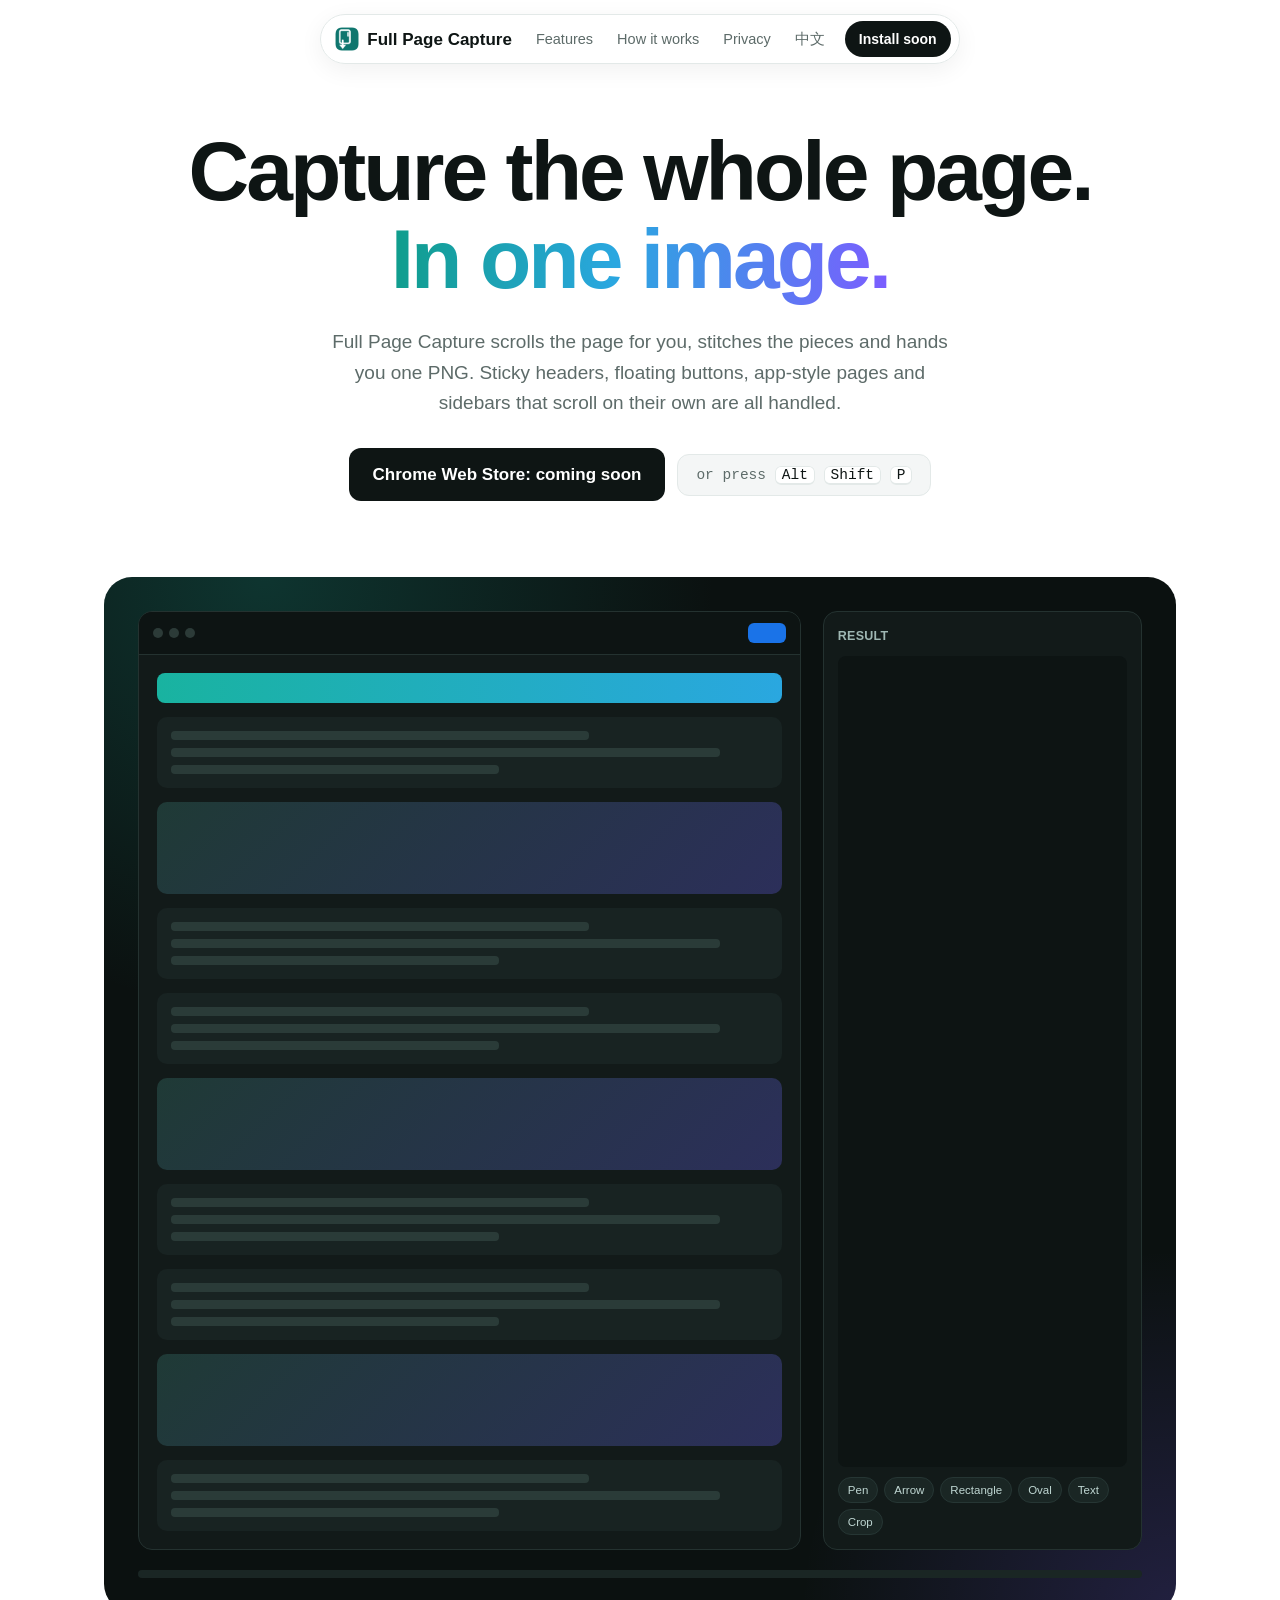
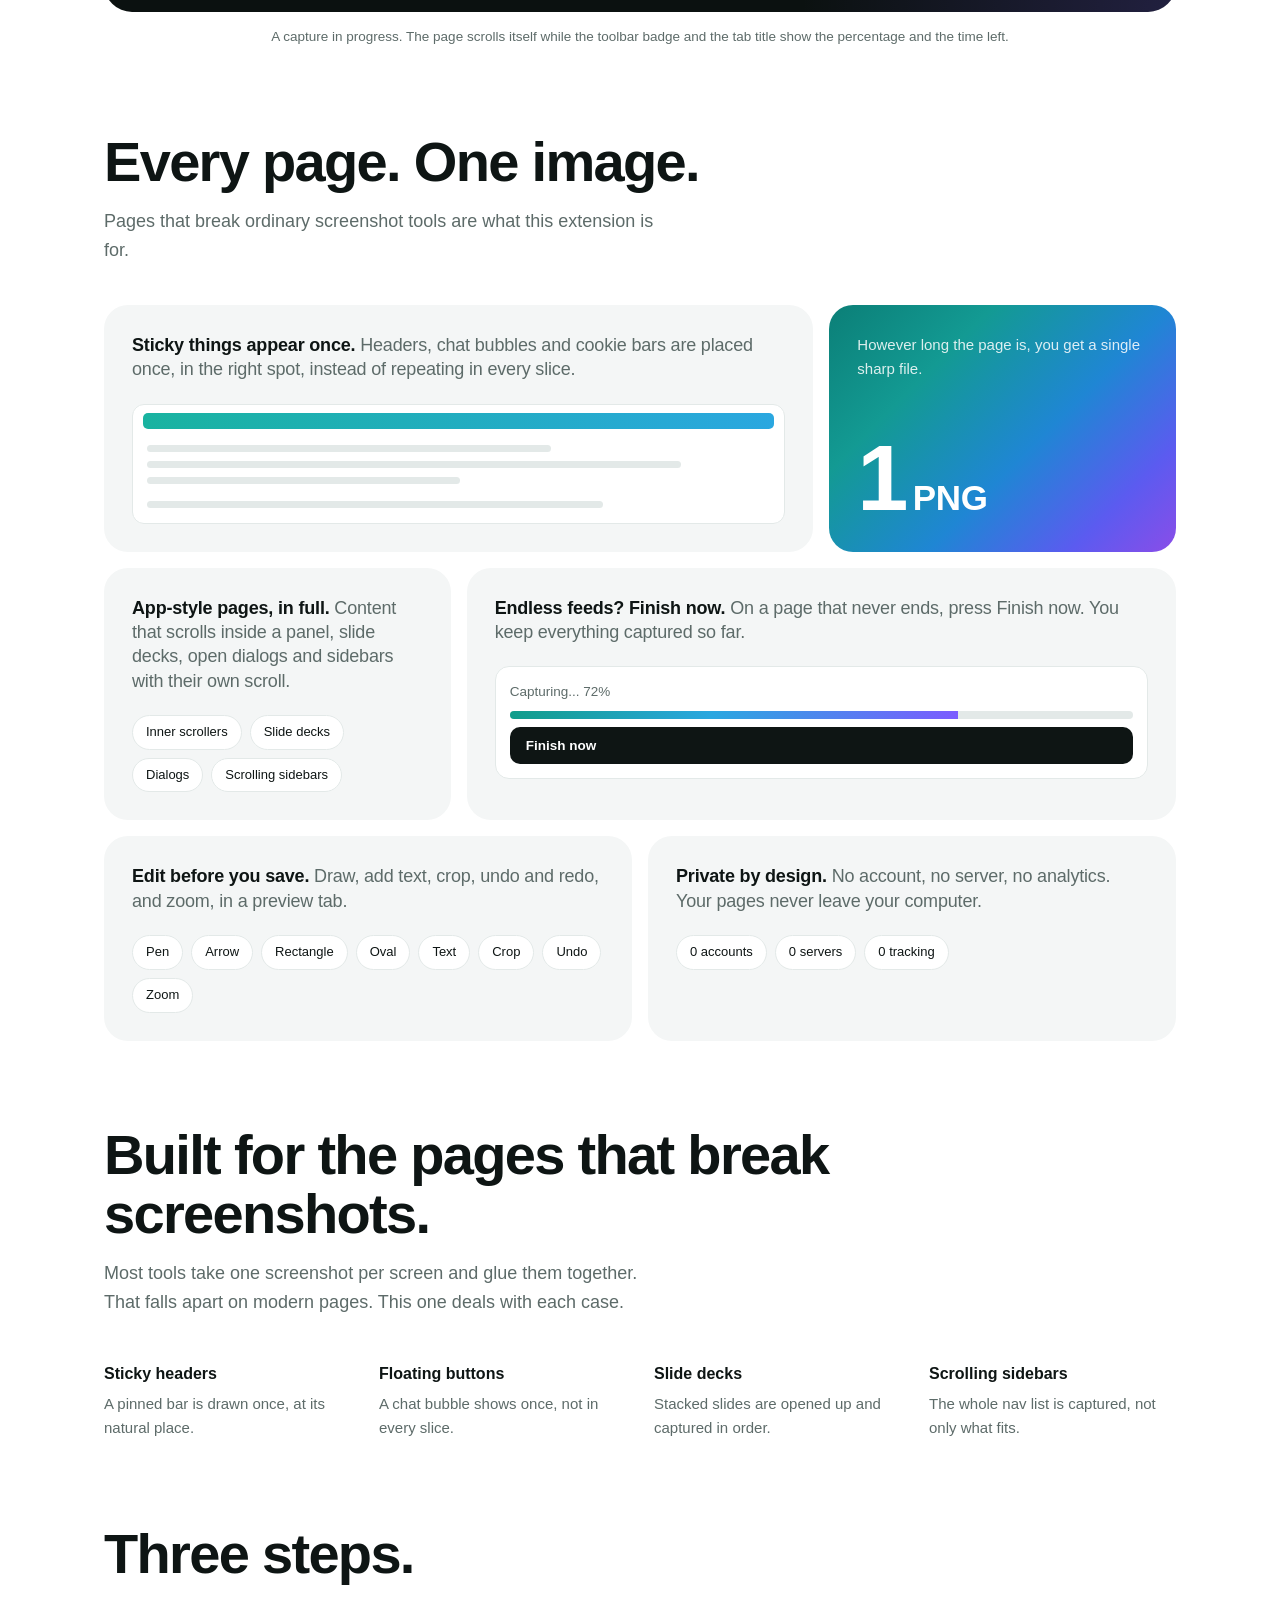
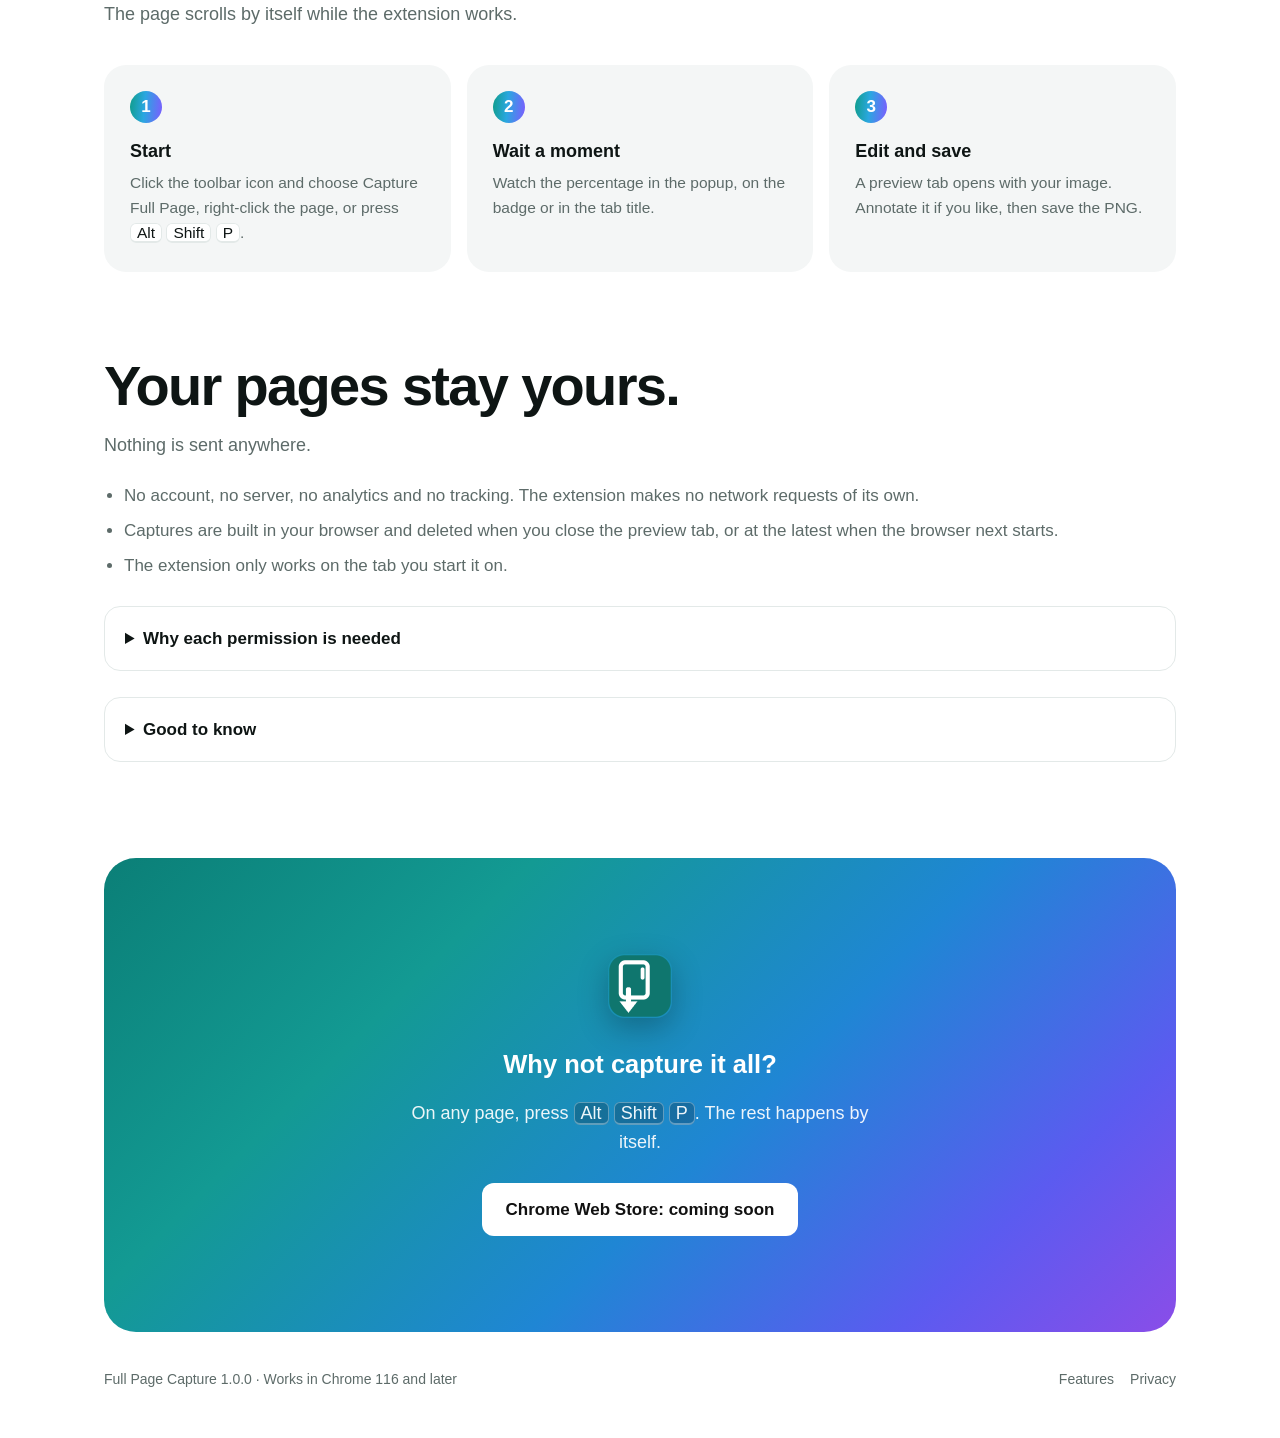
==== index.html @ 61b3d55c "Full Page Capture homepage and privacy policy Co-Authored-By: Claude Sonnet 5.5 <noreply@anthropic.c" ====
<!doctype html>
<html lang="en">
<head>
<meta charset="utf-8">
<meta name="viewport" content="width=device-width, initial-scale=1">
<title>Full Page Capture - save a whole web page as one PNG</title>
<meta name="description" content="A Chrome extension that captures an entire scrollable page as one PNG. It handles sticky headers, floating buttons, app-style pages, slide decks and scrolling sidebars, and has a built-in editor. Everything stays in your browser.">
<meta property="og:title" content="Full Page Capture - save a whole web page as one PNG">
<meta property="og:description" content="A Chrome extension that captures an entire scrollable page as one PNG. It handles sticky headers, floating buttons, app-style pages, slide decks and scrolling sidebars, and has a built-in editor. Everything stays in your browser.">
<meta property="og:type" content="website">
<link rel="icon" href="assets/favicon.png">
<link rel="stylesheet" href="assets/style.css">
</head>
<body>
<div class="nav"><div class="pill">
  <a class="brand" href="./"><img src="assets/icon.png" alt="" width="24" height="24"><span>Full Page Capture</span></a>
  <a class="l hide-m" href="#features">Features</a><a class="l hide-m" href="#how">How it works</a><a class="l hide-m" href="#privacy">Privacy</a>
  <a class="l" href="zh/" hreflang="zh-CN">中文</a>
  <span class="soon">Install soon</span>
</div></div>

<main class="wrap">
  <header class="hero">
    <h1>Capture the whole page.<br><span class="grad">In one image.</span></h1>
    <p class="lead">Full Page Capture scrolls the page for you, stitches the pieces and hands you one PNG. Sticky headers, floating buttons, app-style pages and sidebars that scroll on their own are all handled.</p>
    <div class="cta-row"><span class="btn dark">Chrome Web Store: coming soon</span><span class="snip">or press <kbd>Alt</kbd> <kbd>Shift</kbd> <kbd>P</kbd></span></div>
  </header>

  <div class="demo" aria-hidden="true"><div class="stage">
    <div class="browser">
      <div class="bar"><div class="dots"><i></i><i></i><i></i></div>
        <div class="tab"><span>⏳ 8% · ~25s left · Product launch notes</span><span>⏳ 18% · ~9s left · Product launch notes</span><span>⏳ 52% · ~6s left · Product launch notes</span><span>⏳ 86% · ~2s left · Product launch notes</span><span>Product launch notes</span></div><div class="badge"><b>8%</b><b>18%</b><b>52%</b><b>86%</b></div></div>
      <div class="viewport"><div class="page">
        <div class="hdr"></div>
        <div class="blk"><i></i><i></i><i></i></div><div class="blk img"></div><div class="blk"><i></i><i></i><i></i></div>
        <div class="blk"><i></i><i></i><i></i></div><div class="blk img"></div><div class="blk"><i></i><i></i><i></i></div>
        <div class="blk"><i></i><i></i><i></i></div><div class="blk img"></div><div class="blk"><i></i><i></i><i></i></div>
      </div></div>
    </div>
    <div class="result"><h4>Result</h4>
      <div class="strip"><div class="fill"><div class="hdr"></div>
        <div class="blk"><i></i><i></i></div><div class="blk img" style="height:54px"></div><div class="blk"><i></i><i></i></div>
        <div class="blk"><i></i><i></i></div><div class="blk img" style="height:54px"></div><div class="blk"><i></i><i></i></div>
        <div class="blk"><i></i><i></i></div><div class="blk img" style="height:54px"></div></div></div>
      <div class="tools"><u>Pen</u><u>Arrow</u><u>Rectangle</u><u>Oval</u><u>Text</u><u>Crop</u></div>
    </div>
  </div><div class="prog"></div></div>
  <p class="demo-cap">A capture in progress. The page scrolls itself while the toolbar badge and the tab title show the percentage and the time left.</p>

  <section id="features">
    <h2>Every page. One image.</h2><p class="sub">Pages that break ordinary screenshot tools are what this extension is for.</p>
    <div class="bento">
      <div class="card c4"><h3>Sticky things appear once.<span> Headers, chat bubbles and cookie bars are placed once, in the right spot, instead of repeating in every slice.</span></h3>
        <div class="mini"><div class="h"></div><div class="l" style="top:40px;width:62%"></div><div class="l" style="top:56px;width:82%"></div><div class="l" style="top:72px;width:48%"></div><div class="l" style="top:96px;width:70%"></div></div></div>
      <div class="card c2 vivid"><small>However long the page is, you get a single sharp file.</small><div class="big">1<span style="font-size:.38em;letter-spacing:-0.01em;margin-left:8px">PNG</span></div></div>
      <div class="card c2"><h3>App-style pages, in full.<span> Content that scrolls inside a panel, slide decks, open dialogs and sidebars with their own scroll.</span></h3><div class="chips"><span class="chip">Inner scrollers</span><span class="chip">Slide decks</span><span class="chip">Dialogs</span><span class="chip">Scrolling sidebars</span></div></div>
      <div class="card c4"><h3>Endless feeds? Finish now.<span> On a page that never ends, press Finish now. You keep everything captured so far.</span></h3>
        <div class="ui"><div style="color:var(--muted)">Capturing... 72%</div><div class="meter"><i></i></div><div class="endbtn">Finish now</div></div></div>
      <div class="card c3"><h3>Edit before you save.<span> Draw, add text, crop, undo and redo, and zoom, in a preview tab.</span></h3><div class="chips"><span class="chip">Pen</span><span class="chip">Arrow</span><span class="chip">Rectangle</span><span class="chip">Oval</span><span class="chip">Text</span><span class="chip">Crop</span><span class="chip">Undo</span><span class="chip">Zoom</span></div></div>
      <div class="card c3"><h3>Private by design.<span> No account, no server, no analytics. Your pages never leave your computer.</span></h3><div class="chips"><span class="chip">0 accounts</span><span class="chip">0 servers</span><span class="chip">0 tracking</span></div></div>
    </div>
  </section>

  <section>
    <h2>Built for the pages that break screenshots.</h2><p class="sub">Most tools take one screenshot per screen and glue them together. That falls apart on modern pages. This one deals with each case.</p>
    <div class="cols"><div><h4>Sticky headers</h4><p>A pinned bar is drawn once, at its natural place.</p></div><div><h4>Floating buttons</h4><p>A chat bubble shows once, not in every slice.</p></div><div><h4>Slide decks</h4><p>Stacked slides are opened up and captured in order.</p></div><div><h4>Scrolling sidebars</h4><p>The whole nav list is captured, not only what fits.</p></div></div>
  </section>

  <section id="how">
    <h2>Three steps.</h2><p class="sub">The page scrolls by itself while the extension works.</p>
    <div class="steps"><div class="step"><div class="n">1</div><h3>Start</h3><p>Click the toolbar icon and choose Capture Full Page, right-click the page, or press <kbd>Alt</kbd> <kbd>Shift</kbd> <kbd>P</kbd>.</p></div><div class="step"><div class="n">2</div><h3>Wait a moment</h3><p>Watch the percentage in the popup, on the badge or in the tab title.</p></div><div class="step"><div class="n">3</div><h3>Edit and save</h3><p>A preview tab opens with your image. Annotate it if you like, then save the PNG.</p></div></div>
  </section>

  <section id="privacy">
    <h2>Your pages stay yours.</h2><p class="sub">Nothing is sent anywhere.</p>
    <ul class="plain"><li>No account, no server, no analytics and no tracking. The extension makes no network requests of its own.</li><li>Captures are built in your browser and deleted when you close the preview tab, or at the latest when the browser next starts.</li><li>The extension only works on the tab you start it on.</li></ul>
    <details><summary>Why each permission is needed</summary><table><tr><th>activeTab, scripting</th><td>Run the capture script in the tab you chose.</td></tr><tr><th>downloads</th><td>Save the finished PNG to your computer.</td></tr><tr><th>storage, unlimitedStorage</th><td>Pass a large image from the capture to the preview tab.</td></tr><tr><th>contextMenus</th><td>Add Capture Full Page to the right-click menu.</td></tr><tr><th>tabs</th><td>Open the preview tab, read the page title for the file name, and switch the icon off on pages that cannot be captured.</td></tr><tr><th>webNavigation</th><td>Find a scrollable frame inside pages that embed their content.</td></tr></table></details>
    <details><summary>Good to know</summary><ul class="plain" style="margin-top:6px"><li>Browser pages (chrome://) and the Chrome Web Store cannot be captured. Chrome does not allow it.</li><li>To capture local files, turn on Allow access to file URLs for the extension.</li><li>A capture stops at 30,000 CSS pixels in height or after 60 seconds, whichever comes first, and tells you so.</li><li>Very animated pages, and sites that reveal content only while you scroll with a mouse, can differ from the live page.</li></ul></details>
  </section>

  <div class="final">
    <img src="assets/icon.png" alt="" width="64" height="64">
    <h2>Why not capture it all?</h2><p>On any page, press <kbd>Alt</kbd> <kbd>Shift</kbd> <kbd>P</kbd>. The rest happens by itself.</p>
    <span class="btn white">Chrome Web Store: coming soon</span>
  </div>

  <footer><span>Full Page Capture 1.0.0 · Works in Chrome 116 and later</span><span><a href="#features">Features</a><a href="#privacy">Privacy</a></span></footer>
</main>
</body>
</html>
---- assets/style.css ----
:root {
  --bg: #ffffff;
  --text: #0e1514;
  --muted: #5d6b69;
  --card: #f4f6f6;
  --line: #e3e9e8;
  --dark: #0b1110;
  --teal: #0f6f68;
  --g1: #19b3a0;
  --g2: #3b82f6;
  --g3: #7c5cff;
  --g4: #ff7a59;
  --grad: linear-gradient(95deg, #0f9d8a 0%, #2aa7e0 45%, #7c5cff 100%);
  --panel: linear-gradient(135deg, #0b7f77 0%, #139a93 28%, #1f86d4 58%, #5b5bf0 82%, #8a4de8 100%);
}
@media (prefers-color-scheme: dark) {
  :root {
    --bg: #0a0f0e;
    --text: #eef4f2;
    --muted: #9bacaa;
    --card: #131b1a;
    --line: #22302d;
    --dark: #060a0a;
  }
}
* { box-sizing: border-box; }
html { scroll-behavior: smooth; }
body { margin: 0; background: var(--bg); color: var(--text); font: 17px/1.6 -apple-system, BlinkMacSystemFont, "Segoe UI", "PingFang SC", "Microsoft YaHei", Roboto, sans-serif; -webkit-font-smoothing: antialiased; }
a { color: inherit; }
.wrap { max-width: 1120px; margin: 0 auto; padding: 0 24px; }

/* floating pill nav */
.nav { position: sticky; top: 14px; z-index: 20; display: flex; justify-content: center; padding: 0 12px; }
.pill { display: flex; align-items: center; gap: 4px; padding: 6px 8px 6px 14px; border-radius: 999px; background: color-mix(in srgb, var(--bg) 82%, transparent); backdrop-filter: blur(14px); -webkit-backdrop-filter: blur(14px); border: 1px solid var(--line); box-shadow: 0 6px 24px rgba(0,0,0,.06); }
.pill .brand { display: flex; align-items: center; gap: 8px; font-weight: 700; text-decoration: none; margin-right: 10px; }
.pill .brand img { width: 24px; height: 24px; border-radius: 7px; }
.pill a.l { padding: 6px 10px; border-radius: 999px; color: var(--muted); text-decoration: none; font-size: 14.5px; }
.pill a.l:hover { color: var(--text); background: var(--card); }
.pill .soon { margin-left: 6px; padding: 7px 14px; border-radius: 999px; background: var(--text); color: var(--bg); font-size: 14px; font-weight: 600; white-space: nowrap; }

/* hero */
.hero { text-align: center; padding: 78px 0 40px; }
.hero h1 { margin: 0; font-size: clamp(40px, 8vw, 84px); line-height: 1.04; letter-spacing: -0.035em; font-weight: 700; }
.grad { background: var(--grad); -webkit-background-clip: text; background-clip: text; color: transparent; }
.hero p.lead { max-width: 640px; margin: 24px auto 30px; font-size: 19px; color: var(--muted); }
.cta-row { display: flex; flex-wrap: wrap; gap: 12px; justify-content: center; align-items: center; }
.btn { display: inline-block; padding: 13px 24px; border-radius: 12px; font-weight: 600; text-decoration: none; }
.btn.dark { background: var(--text); color: var(--bg); }
.btn.white { background: #fff; color: #111; }
.snip { padding: 12px 18px; border-radius: 12px; background: var(--card); border: 1px solid var(--line); font: 14.5px ui-monospace, SFMono-Regular, Menlo, monospace; color: var(--muted); }
kbd { font: inherit; border: 1px solid var(--line); border-bottom-width: 2px; border-radius: 6px; padding: 0 6px; background: var(--bg); color: var(--text); }

/* demo panel */
.demo { margin: 36px auto 10px; background: var(--dark); border-radius: 28px; padding: clamp(14px, 3vw, 34px); color: #dfe9e7; overflow: hidden; position: relative; }
.demo::before { content: ""; position: absolute; inset: 0; background: radial-gradient(60% 60% at 15% 0%, rgba(25,179,160,.22), transparent 70%), radial-gradient(50% 50% at 100% 100%, rgba(124,92,255,.2), transparent 70%); pointer-events: none; }
.stage { position: relative; display: grid; grid-template-columns: 1.35fr 0.65fr; gap: 22px; align-items: stretch; }
.browser { background: #121a19; border: 1px solid #243230; border-radius: 14px; overflow: hidden; display: flex; flex-direction: column; min-height: 360px; }
.bar { display: flex; align-items: center; gap: 10px; padding: 10px 14px; background: #0d1413; border-bottom: 1px solid #243230; }
.dots { display: flex; gap: 6px; } .dots i { width: 10px; height: 10px; border-radius: 50%; background: #2c3b38; display: block; }
.tab { position: relative; flex: 1; height: 22px; font-size: 12.5px; color: #cfe0dd; overflow: hidden; }
.badge { font-size: 11.5px; font-weight: 700; background: #1a73e8; color: #fff; border-radius: 6px; min-width: 38px; text-align: center; position: relative; height: 20px; overflow: hidden; }
.tab span { position: absolute; left: 0; top: 0; white-space: nowrap; opacity: 0; animation-duration: 9s; animation-iteration-count: infinite; animation-timing-function: step-end; }
.tab span:nth-child(1) { animation-name: w1; } .tab span:nth-child(2) { animation-name: w2; } .tab span:nth-child(3) { animation-name: w3; } .tab span:nth-child(4) { animation-name: w4; } .tab span:nth-child(5) { animation-name: w5; }
.badge b { position: absolute; inset: 0; display: grid; place-items: center; opacity: 0; animation-duration: 9s; animation-iteration-count: infinite; animation-timing-function: step-end; }
.badge b:nth-child(1) { animation-name: w1; } .badge b:nth-child(2) { animation-name: w2; } .badge b:nth-child(3) { animation-name: w3; } .badge b:nth-child(4) { animation-name: w4; }
@keyframes w1 { 0% { opacity: 1; } 12% { opacity: 0; } }
@keyframes w2 { 0% { opacity: 0; } 12% { opacity: 1; } 30% { opacity: 0; } }
@keyframes w3 { 0% { opacity: 0; } 30% { opacity: 1; } 55% { opacity: 0; } }
@keyframes w4 { 0% { opacity: 0; } 55% { opacity: 1; } 80% { opacity: 0; } }
@keyframes w5 { 0% { opacity: 0; } 80% { opacity: 1; } 100% { opacity: 1; } }
.viewport { position: relative; flex: 1; overflow: hidden; }
.page { padding: 18px; display: grid; gap: 14px; animation: scrollpage 9s infinite ease-in-out; }
@keyframes scrollpage { 0%, 6% { transform: translateY(0); } 80%, 100% { transform: translateY(calc(-100% + 330px)); } }
.hdr { position: sticky; top: 0; height: 30px; border-radius: 8px; background: linear-gradient(90deg, #19b3a0, #2aa7e0); }
.blk { border-radius: 10px; background: #182322; padding: 14px; display: grid; gap: 8px; }
.blk i { display: block; height: 9px; border-radius: 4px; background: #2a3b38; } .blk i:nth-child(1) { width: 70%; } .blk i:nth-child(2) { width: 92%; } .blk i:nth-child(3) { width: 55%; }
.blk.img { height: 92px; background: linear-gradient(135deg, #1f3a36, #2c2f5a); }
.result { background: #121a19; border: 1px solid #243230; border-radius: 14px; padding: 14px; display: flex; flex-direction: column; gap: 10px; }
.result h4 { margin: 0; font-size: 12.5px; font-weight: 600; color: #9fb7b3; letter-spacing: .02em; text-transform: uppercase; }
.strip { position: relative; flex: 1; min-height: 240px; border-radius: 8px; overflow: hidden; background: #0d1413; }
.strip .fill { position: absolute; left: 0; right: 0; top: 0; height: 100%; display: grid; gap: 8px; padding: 10px; align-content: start; clip-path: inset(0 0 100% 0); animation: reveal 9s infinite ease-in-out; }
@keyframes reveal { 0%, 6% { clip-path: inset(0 0 100% 0); } 80%, 100% { clip-path: inset(0 0 0 0); } }
.fill .blk { padding: 9px; } .fill .hdr { position: static; height: 20px; }
.tools { display: flex; flex-wrap: wrap; gap: 6px; }
.tools u { text-decoration: none; font-size: 11.5px; padding: 3px 9px; border-radius: 999px; background: #1a2624; color: #bfd6d2; border: 1px solid #263634; }
.prog { margin-top: 20px; height: 8px; border-radius: 999px; background: #1a2624; overflow: hidden; position: relative; }
.prog::after { content: ""; position: absolute; inset: 0; width: 0; background: var(--grad); border-radius: 999px; animation: prog 9s infinite ease-in-out; }
@keyframes prog { 0%, 6% { width: 0; } 80%, 100% { width: 100%; } }
.demo-cap { margin: 14px 0 0; text-align: center; font-size: 13.5px; color: var(--muted); }

/* sections */
section { padding: 84px 0 0; }
section h2 { margin: 0; font-size: clamp(32px, 5.2vw, 56px); line-height: 1.06; letter-spacing: -0.03em; font-weight: 700; max-width: 760px; }
section p.sub { margin: 16px 0 0; max-width: 560px; color: var(--muted); font-size: 18px; }
.bento { display: grid; grid-template-columns: repeat(6, 1fr); gap: 16px; margin-top: 40px; }
.card { background: var(--card); border-radius: 24px; padding: 28px; display: flex; flex-direction: column; gap: 22px; overflow: hidden; }
.card h3 { margin: 0; font-size: 18px; line-height: 1.35; font-weight: 600; letter-spacing: -0.01em; }
.card h3 span { color: var(--muted); font-weight: 400; }
.c3 { grid-column: span 3; } .c2 { grid-column: span 2; } .c4 { grid-column: span 4; }
.card.vivid { background: var(--panel); color: #fff; justify-content: space-between; }
.card.vivid small { font-size: 15px; opacity: .85; }
.big { font-size: clamp(52px, 8vw, 92px); font-weight: 700; letter-spacing: -0.04em; line-height: 1; }
.big sup { font-size: .4em; vertical-align: top; position: relative; top: .25em; margin-right: 2px; }
.ui { background: var(--bg); border: 1px solid var(--line); border-radius: 14px; padding: 14px; display: grid; gap: 8px; font-size: 13.5px; }
.row { display: flex; align-items: center; justify-content: space-between; gap: 10px; padding: 8px 10px; border-radius: 9px; border: 1px solid var(--line); }
.row .tag { font-size: 11.5px; padding: 1px 8px; border-radius: 999px; background: var(--card); color: var(--muted); }
.row.on { border-color: var(--g1); } .row.on .tag { background: #d9f3ef; color: #0a6a5f; }
.chips { display: flex; flex-wrap: wrap; gap: 8px; }
.chip { font-size: 13px; padding: 6px 13px; border-radius: 999px; background: var(--bg); border: 1px solid var(--line); }
.mini { position: relative; height: 120px; border-radius: 12px; background: var(--bg); border: 1px solid var(--line); overflow: hidden; }
.mini .h { position: absolute; left: 10px; right: 10px; top: 8px; height: 16px; border-radius: 5px; background: linear-gradient(90deg, #19b3a0, #2aa7e0); }
.mini .l { position: absolute; left: 14px; height: 7px; border-radius: 4px; background: var(--line); }
.endbtn { align-self: flex-start; padding: 8px 16px; border-radius: 10px; background: var(--text); color: var(--bg); font-size: 13.5px; font-weight: 600; }
.meter { height: 8px; border-radius: 999px; background: var(--line); overflow: hidden; } .meter i { display: block; height: 100%; width: 72%; background: var(--grad); }

.cols { display: grid; grid-template-columns: repeat(4, 1fr); gap: 28px; margin-top: 44px; }
.cols h4 { margin: 0 0 6px; font-size: 16px; } .cols p { margin: 0; color: var(--muted); font-size: 15px; }
.steps { display: grid; grid-template-columns: repeat(3, 1fr); gap: 16px; margin-top: 36px; }
.step { background: var(--card); border-radius: 22px; padding: 26px; } .step .n { width: 32px; height: 32px; border-radius: 50%; display: grid; place-items: center; font-weight: 700; color: #fff; background: var(--grad); margin-bottom: 14px; }
.step h3 { margin: 0 0 6px; font-size: 18px; } .step p { margin: 0; color: var(--muted); font-size: 15.5px; }
details { margin-top: 26px; border: 1px solid var(--line); border-radius: 16px; padding: 4px 20px; }
details summary { cursor: pointer; padding: 14px 0; font-weight: 600; }
table { width: 100%; border-collapse: collapse; font-size: 15px; margin-bottom: 14px; } th, td { text-align: left; padding: 10px 0; border-top: 1px solid var(--line); vertical-align: top; } th { width: 34%; font-weight: 600; padding-right: 14px; } td { color: var(--muted); }
ul.plain { margin: 22px 0 0; padding-left: 20px; color: var(--muted); } ul.plain li { margin: 8px 0; }

.final { margin-top: 96px; border-radius: 32px; background: var(--panel); color: #fff; text-align: center; padding: clamp(44px, 8vw, 96px) 24px; }
.final img { width: 64px; height: 64px; border-radius: 16px; box-shadow: 0 10px 30px rgba(0,0,0,.25); }
.final h2 { margin: 18px auto 0; text-align: center; color: #fff; }
.final p { margin: 14px auto 26px; max-width: 480px; opacity: .92; font-size: 18px; }
.final kbd { background: rgba(0,0,0,.22); border-color: rgba(255,255,255,.35); color: #fff; }
footer { display: flex; flex-wrap: wrap; gap: 12px; justify-content: space-between; padding: 36px 0 48px; color: var(--muted); font-size: 14px; }
footer a { text-decoration: none; margin-left: 16px; }

@media (max-width: 900px) {
  .stage { grid-template-columns: 1fr; }
  .bento { grid-template-columns: 1fr; } .c2, .c3, .c4 { grid-column: auto; }
  .cols, .steps { grid-template-columns: 1fr 1fr; }
  .pill a.l.hide-m { display: none; }
}
@media (max-width: 560px) { .cols, .steps { grid-template-columns: 1fr; } .hero { padding-top: 52px; } }
@media (prefers-reduced-motion: reduce) { .page, .strip .fill, .prog::after, .tab span, .badge b { animation: none !important; } .tab span:nth-child(3), .badge b:nth-child(3) { opacity: 1; } .strip .fill { clip-path: none; } .prog::after { width: 60%; } }

/* text pages (privacy policy) */
.doc { max-width: 760px; padding-top: 72px; padding-bottom: 96px; }
.doc h1 { font-size: clamp(34px, 6vw, 52px); letter-spacing: -0.03em; margin: 0 0 6px; }
.doc .upd { color: var(--muted); margin: 0 0 36px; }
.doc h2 { font-size: 22px; margin: 34px 0 6px; letter-spacing: -0.01em; }
.doc p { margin: 0; color: var(--muted); font-size: 17px; }
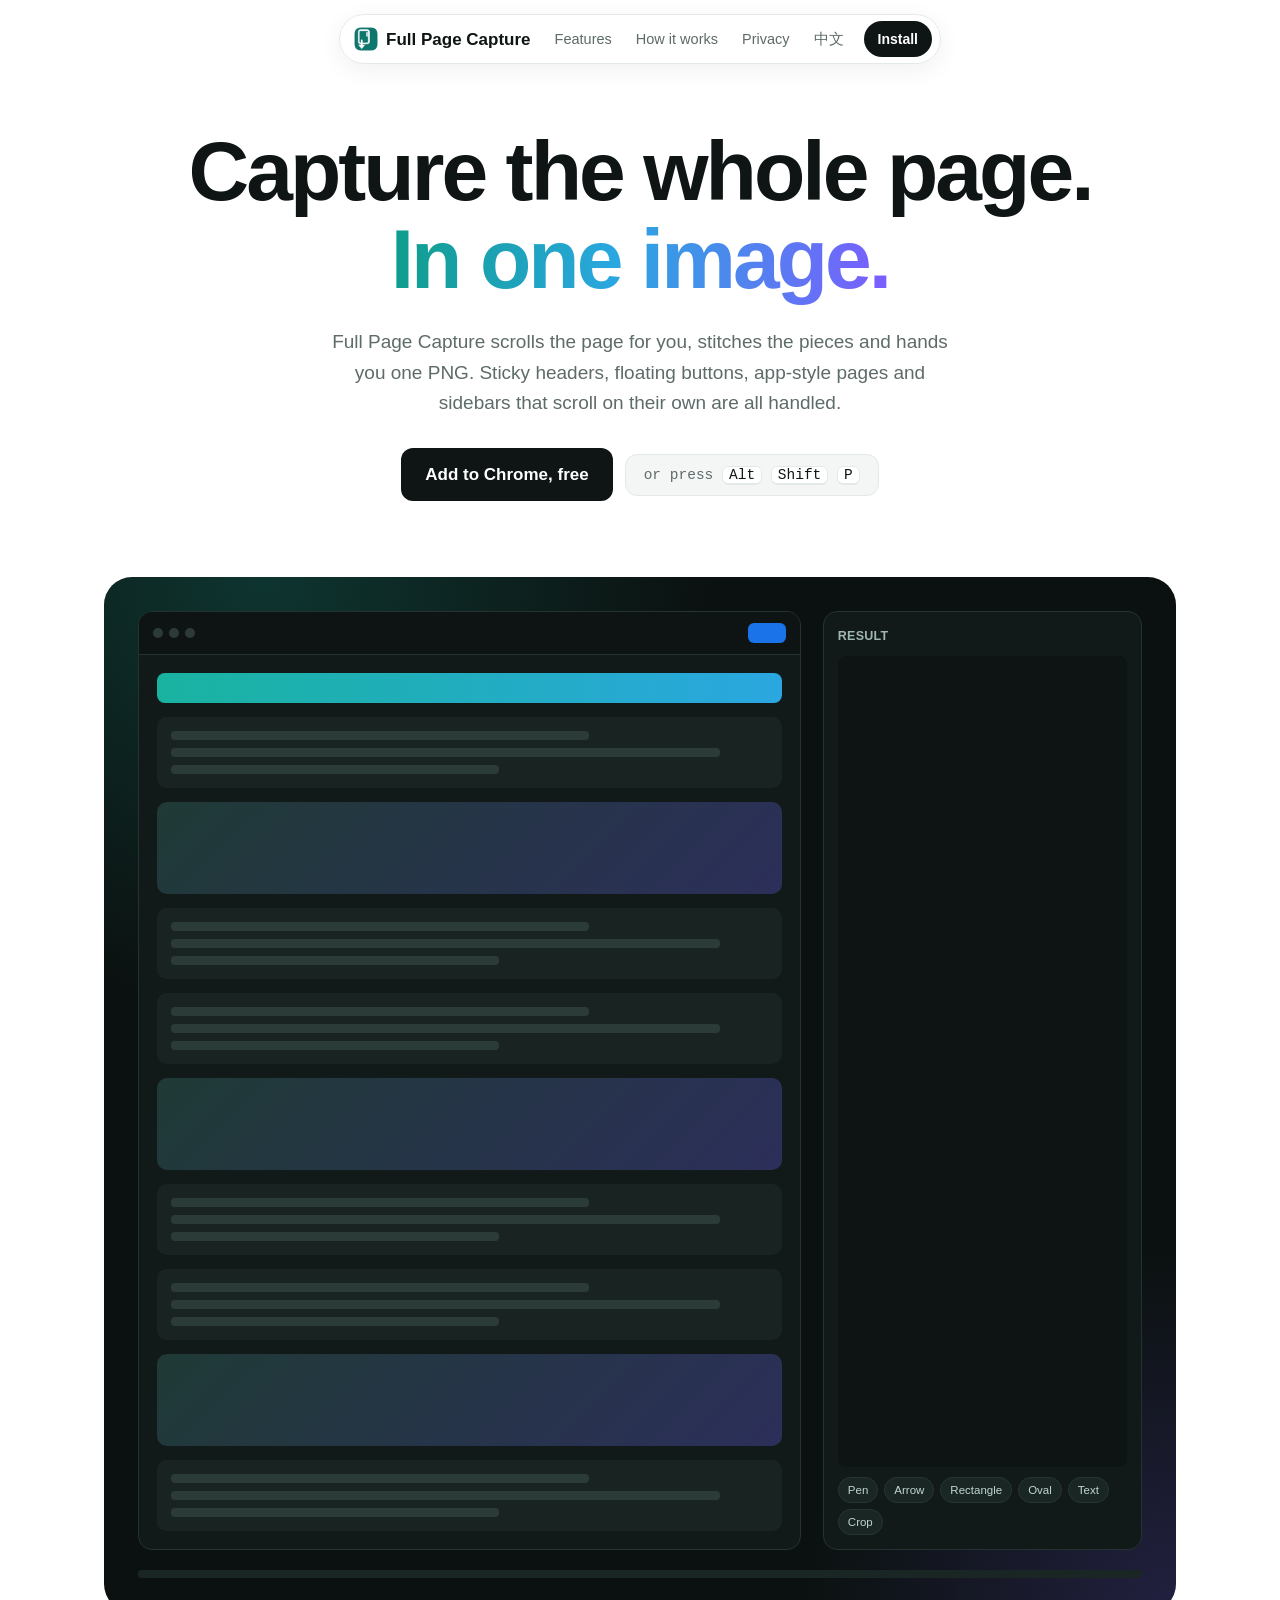
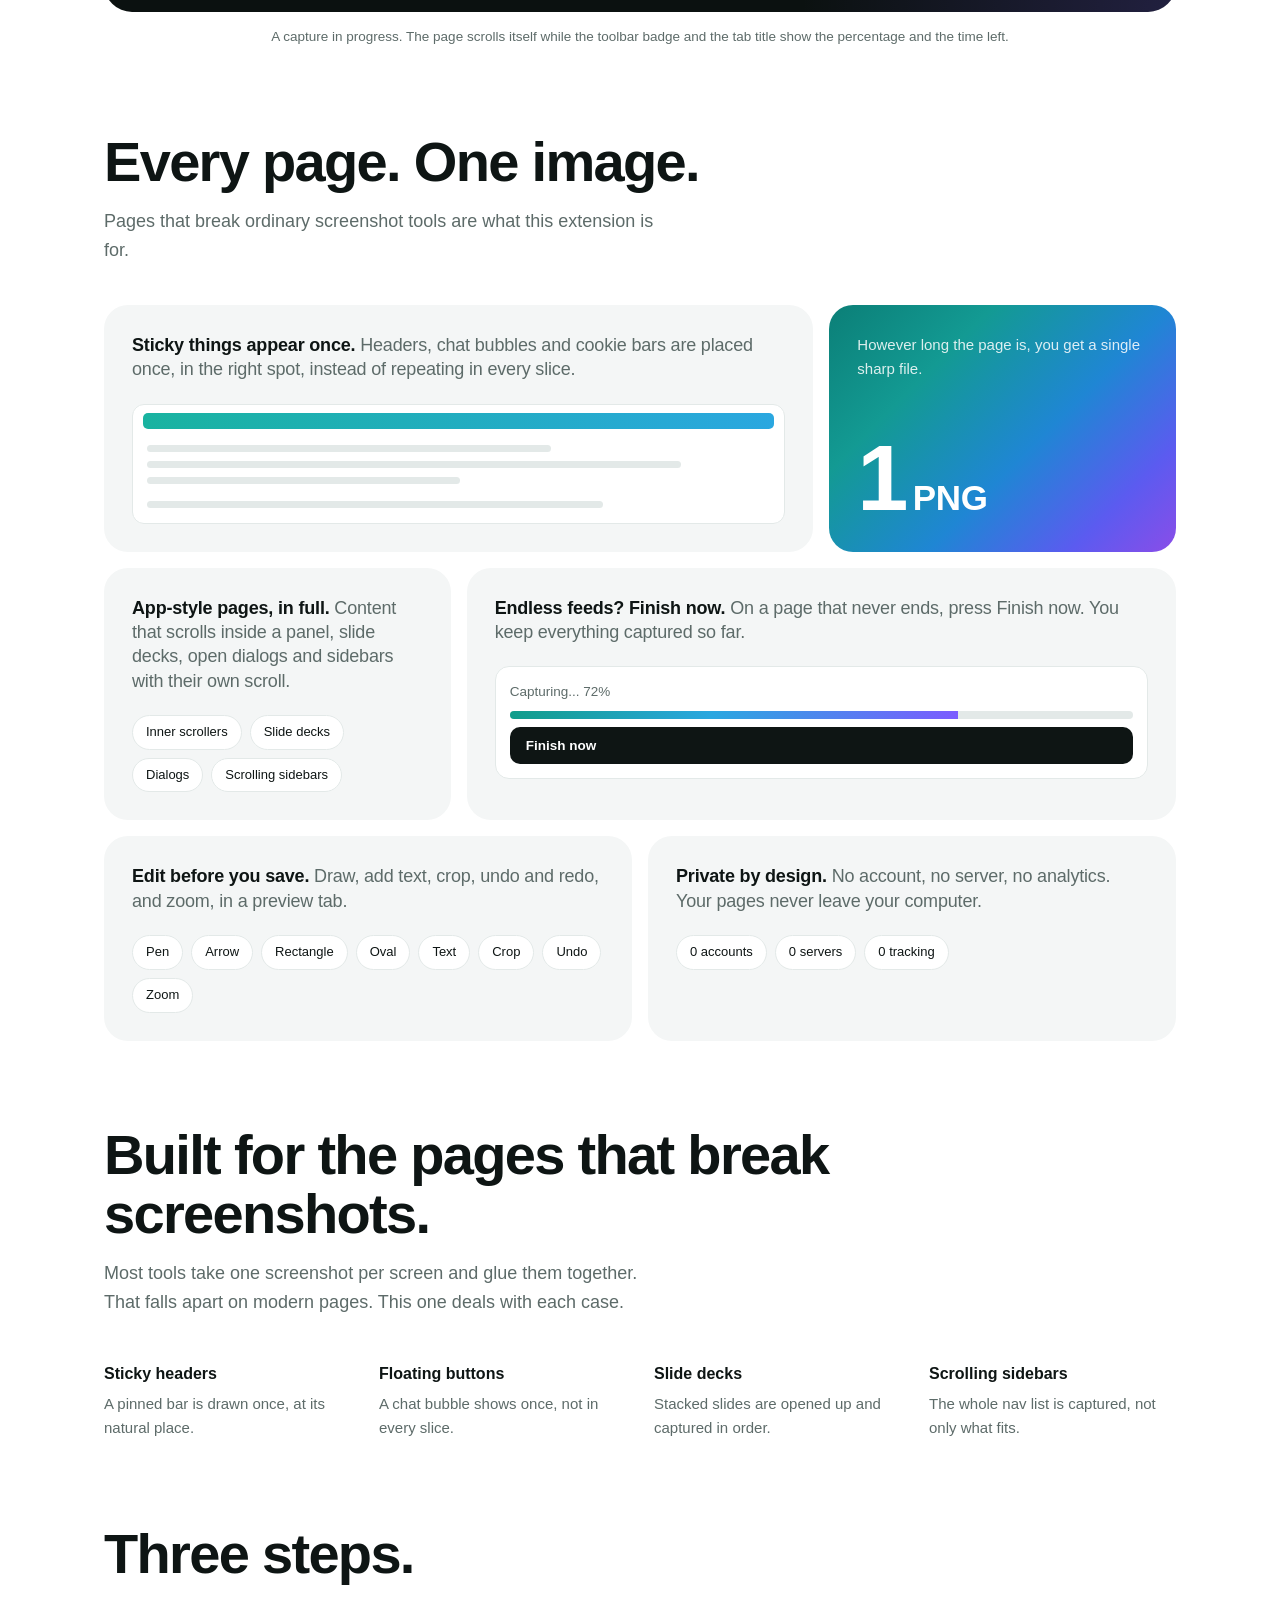
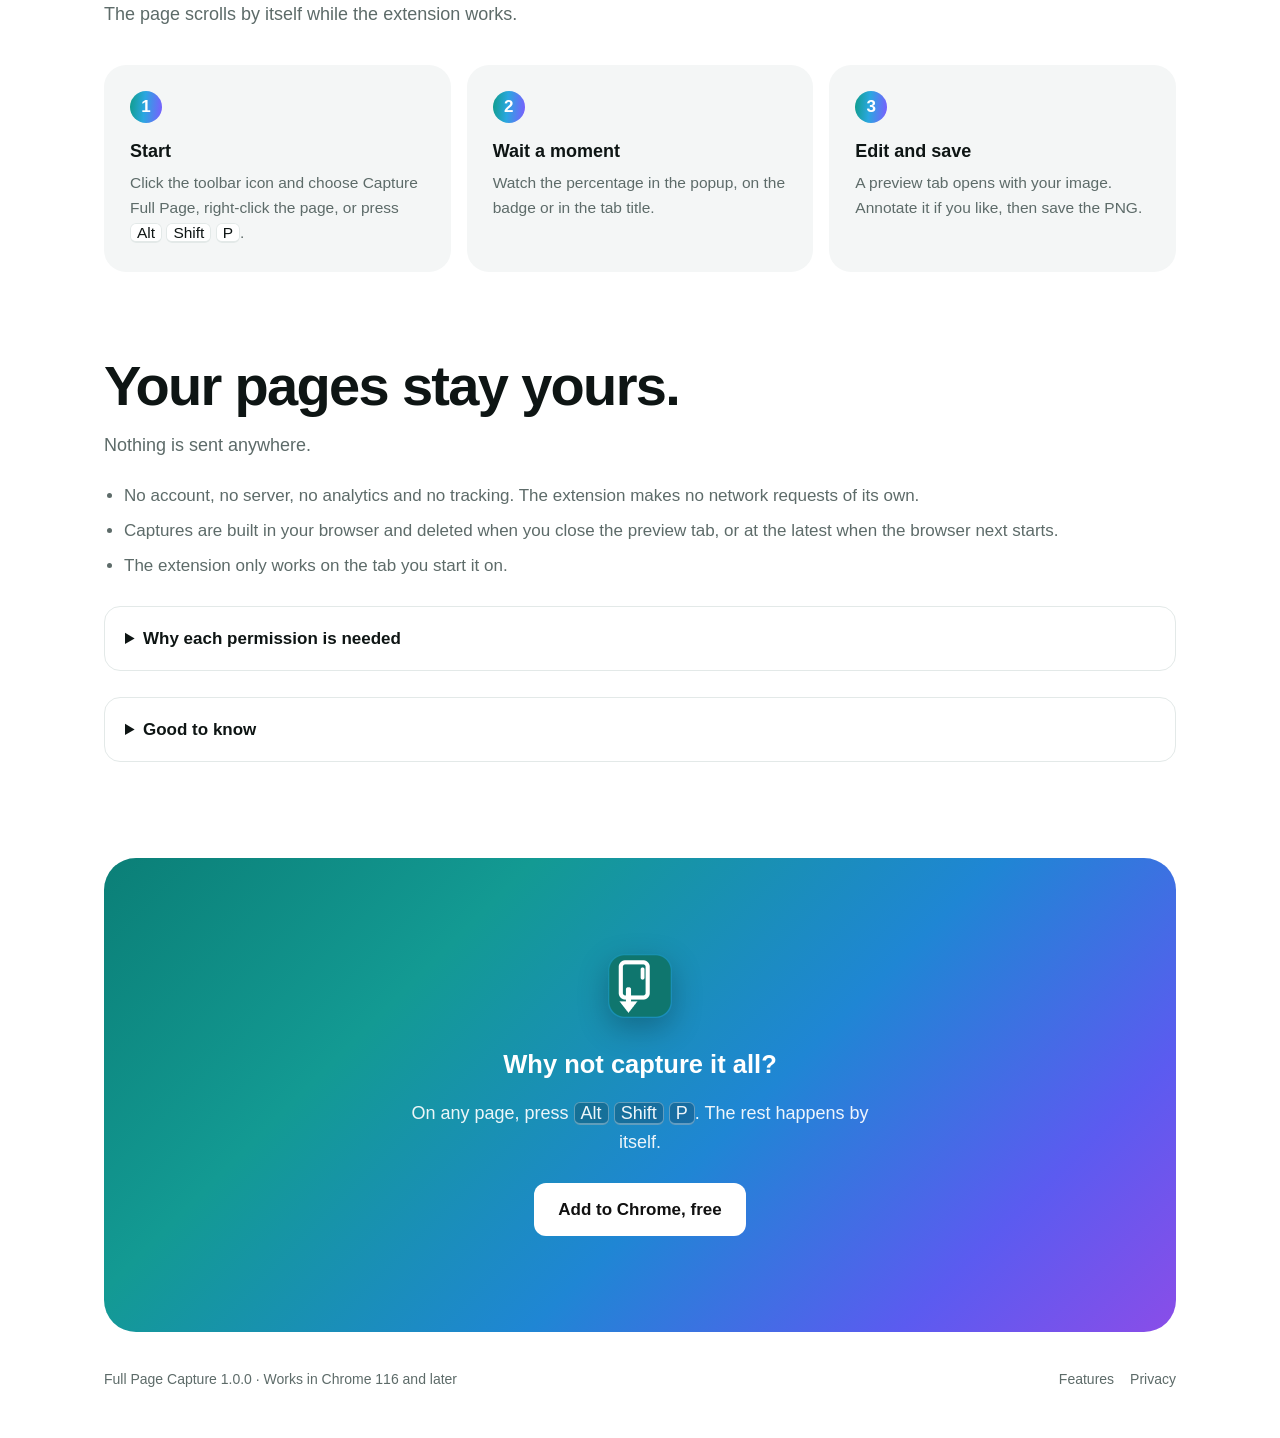
==== commit 43d5315b: "Link the install buttons to the Chrome Web Store listing Co-Authored-By: Claude Opus 5.5 <noreply@an" ====
--- a/index.html
+++ b/index.html
@@ -16,14 +16,14 @@
   <a class="brand" href="./"><img src="assets/icon.png" alt="" width="24" height="24"><span>Full Page Capture</span></a>
   <a class="l hide-m" href="#features">Features</a><a class="l hide-m" href="#how">How it works</a><a class="l hide-m" href="#privacy">Privacy</a>
   <a class="l" href="zh/" hreflang="zh-CN">中文</a>
-  <span class="soon">Install soon</span>
+  <a class="soon" href="https://chromewebstore.google.com/detail/full-page-capture/hlnnabepehihccjddodmelmaidllmpme">Install</a>
 </div></div>
 
 <main class="wrap">
   <header class="hero">
     <h1>Capture the whole page.<br><span class="grad">In one image.</span></h1>
     <p class="lead">Full Page Capture scrolls the page for you, stitches the pieces and hands you one PNG. Sticky headers, floating buttons, app-style pages and sidebars that scroll on their own are all handled.</p>
-    <div class="cta-row"><span class="btn dark">Chrome Web Store: coming soon</span><span class="snip">or press <kbd>Alt</kbd> <kbd>Shift</kbd> <kbd>P</kbd></span></div>
+    <div class="cta-row"><a class="btn dark" href="https://chromewebstore.google.com/detail/full-page-capture/hlnnabepehihccjddodmelmaidllmpme">Add to Chrome, free</a><span class="snip">or press <kbd>Alt</kbd> <kbd>Shift</kbd> <kbd>P</kbd></span></div>
   </header>
 
   <div class="demo" aria-hidden="true"><div class="stage">
@@ -81,7 +81,7 @@
   <div class="final">
     <img src="assets/icon.png" alt="" width="64" height="64">
     <h2>Why not capture it all?</h2><p>On any page, press <kbd>Alt</kbd> <kbd>Shift</kbd> <kbd>P</kbd>. The rest happens by itself.</p>
-    <span class="btn white">Chrome Web Store: coming soon</span>
+    <a class="btn white" href="https://chromewebstore.google.com/detail/full-page-capture/hlnnabepehihccjddodmelmaidllmpme">Add to Chrome, free</a>
   </div>
 
   <footer><span>Full Page Capture 1.0.0 · Works in Chrome 116 and later</span><span><a href="#features">Features</a><a href="#privacy">Privacy</a></span></footer>
--- a/assets/style.css
+++ b/assets/style.css
@@ -36,7 +36,7 @@
 .pill .brand img { width: 24px; height: 24px; border-radius: 7px; }
 .pill a.l { padding: 6px 10px; border-radius: 999px; color: var(--muted); text-decoration: none; font-size: 14.5px; }
 .pill a.l:hover { color: var(--text); background: var(--card); }
-.pill .soon { margin-left: 6px; padding: 7px 14px; border-radius: 999px; background: var(--text); color: var(--bg); font-size: 14px; font-weight: 600; white-space: nowrap; }
+.pill .soon { margin-left: 6px; padding: 7px 14px; border-radius: 999px; background: var(--text); color: var(--bg); font-size: 14px; font-weight: 600; white-space: nowrap; text-decoration: none; }
 
 /* hero */
 .hero { text-align: center; padding: 78px 0 40px; }
